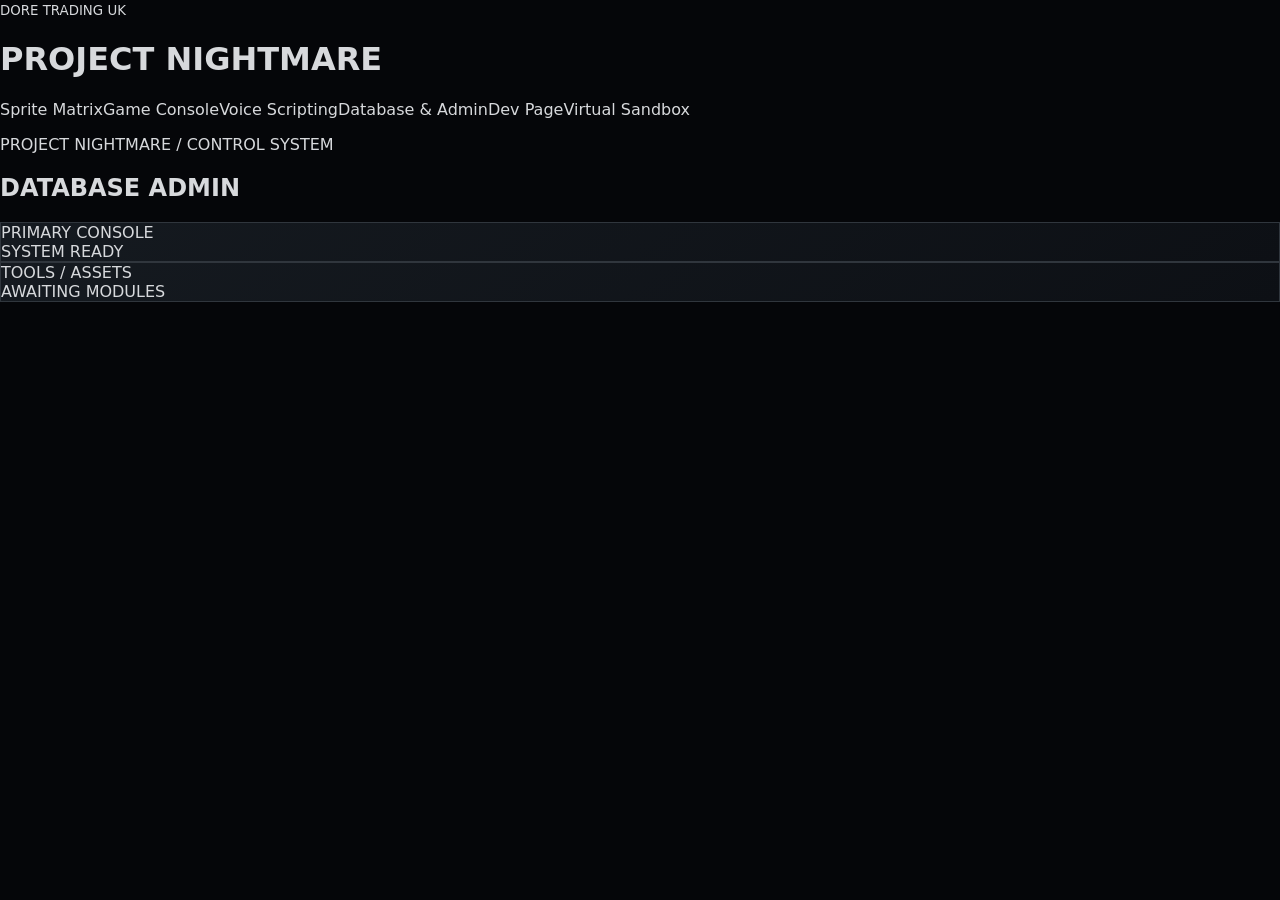
==== pages/database-admin.html @ 61456fd6 "Add Database Admin page" ====
<!doctype html><html lang="en-GB"><head><meta charset="utf-8"><meta name="viewport" content="width=device-width,initial-scale=1"><title>Database & Admin Bridge</title><link rel="stylesheet" href="../css/main.css"></head><body data-page="database-admin"><div id="app"></div><script type="module" src="../js/app.js"></script></body></html>
---- css/main.css ----
:root{--night:#050609;--panel:#0d1015;--panel2:#151a20;--ink:#d7d9dc;--muted:#777e87;--acid:#79ff4f;--blood:#ff304f;--signal:#42d9ff}*{box-sizing:border-box}html,body{margin:0;min-height:100%;background:var(--night);color:var(--ink);font-family:system-ui,sans-serif}a{color:inherit;text-decoration:none}.screen-card,.console-panel{border:1px solid #30363d;background:linear-gradient(145deg,var(--panel2),var(--panel));transition:.25s}.screen-card:hover,.console-panel:hover{transform:translateY(-3px);box-shadow:0 0 24px rgba(121,255,79,.18);border-color:var(--acid)}
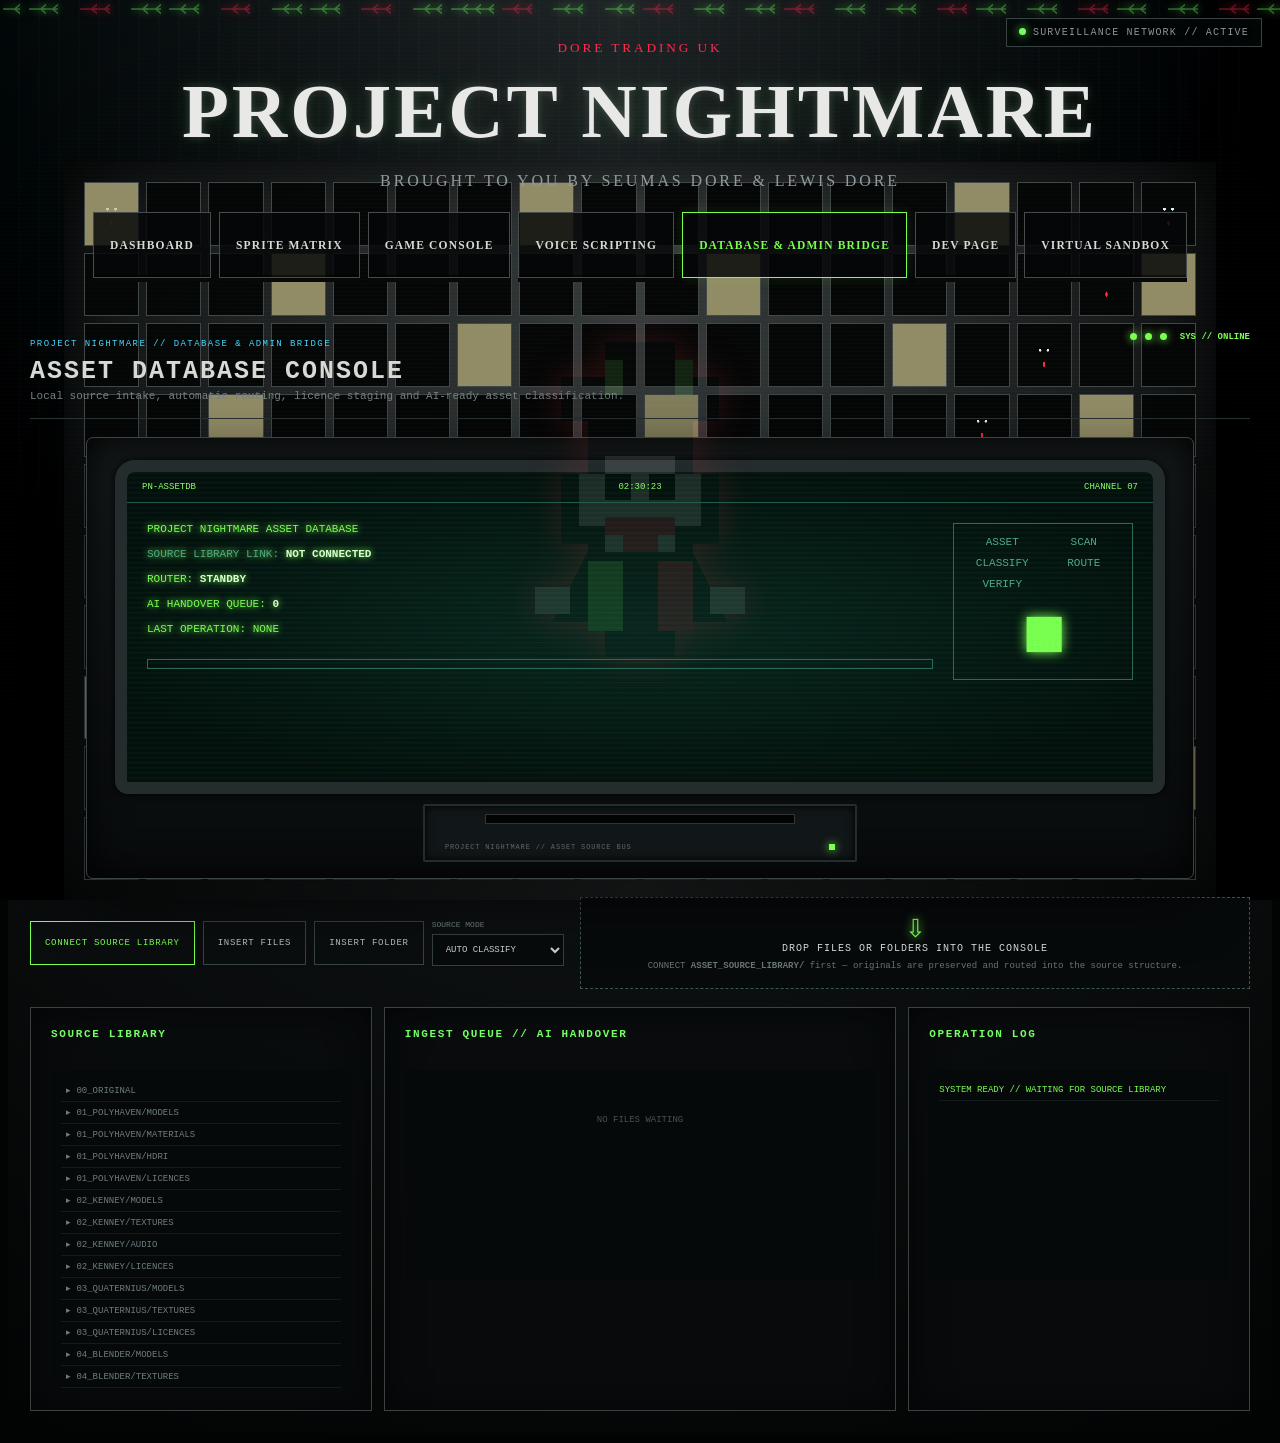
==== commit 26ab205d: "Bring linked development pages into the live Nightmare shell" ====
--- a/pages/database-admin.html
+++ b/pages/database-admin.html
@@ -1 +1 @@
-<!doctype html><html lang="en-GB"><head><meta charset="utf-8"><meta name="viewport" content="width=device-width,initial-scale=1"><title>Database & Admin Bridge</title><link rel="stylesheet" href="../css/main.css"></head><body data-page="database-admin"><div id="app"></div><script type="module" src="../js/app.js"></script></body></html>+<!doctype html><html lang="en-GB"><head><meta charset="utf-8"><meta name="viewport" content="width=device-width,initial-scale=1"><title>Database & Admin Bridge // Project Nightmare</title><link rel="stylesheet" href="../css/main.css"><link rel="stylesheet" href="../css/nightmare.css"></head><body data-page="database-admin"><div id="app"></div><script type="module" src="../js/app.js"></script></body></html>
--- a/css/main.css
+++ b/css/main.css
@@ -1 +1,21 @@
-:root{--night:#050609;--panel:#0d1015;--panel2:#151a20;--ink:#d7d9dc;--muted:#777e87;--acid:#79ff4f;--blood:#ff304f;--signal:#42d9ff}*{box-sizing:border-box}html,body{margin:0;min-height:100%;background:var(--night);color:var(--ink);font-family:system-ui,sans-serif}a{color:inherit;text-decoration:none}.screen-card,.console-panel{border:1px solid #30363d;background:linear-gradient(145deg,var(--panel2),var(--panel));transition:.25s}.screen-card:hover,.console-panel:hover{transform:translateY(-3px);box-shadow:0 0 24px rgba(121,255,79,.18);border-color:var(--acid)}+
+.pack-panel{grid-column:1/-1}.pack-toolbar{display:grid;grid-template-columns:1fr 2fr;gap:18px}.pack-actions{display:flex;flex-wrap:wrap;gap:8px;align-content:start}.pack-fields{display:grid;grid-template-columns:repeat(5,1fr);gap:8px}.pack-fields label{font:9px monospace;color:#7f898c}.pack-fields input,.pack-fields select{width:100%;margin-top:6px;padding:9px;background:#090c0d;border:1px solid #354043;color:#d8dcda}.pack-status{margin:16px 0 8px;padding:10px;border:1px solid #293234;background:#080b0c;color:#79ff4f;font:10px monospace;letter-spacing:.06em}.pack-table{max-height:250px;overflow:auto;border-top:1px solid #252d2f}.pack-row{display:grid;grid-template-columns:30px 1fr 160px;gap:10px;padding:9px;border-bottom:1px solid #20282a;background:#070a0b;font:10px monospace}.pack-row span{color:#42d9ff}.pack-row strong{overflow:hidden;text-overflow:ellipsis;white-space:nowrap}.pack-row small{color:#687477}.pack-footer{display:flex;gap:8px;align-items:center;flex-wrap:wrap;padding-top:14px}@media(max-width:1100px){.pack-toolbar{grid-template-columns:1fr}.pack-fields{grid-template-columns:repeat(2,1fr)}}@media(max-width:600px){.pack-fields{grid-template-columns:1fr}.pack-row{grid-template-columns:25px 1fr}.pack-row small{display:none}}
+
+
+/* ASSET DATABASE CONSOLE */
+.asset-console{padding:22px;display:grid;gap:18px;max-width:1500px;margin:auto}
+.asset-console-head{display:flex;justify-content:space-between;gap:20px;align-items:flex-start;border-bottom:1px solid #293234;padding-bottom:16px}
+.asset-kicker{font:9px monospace;letter-spacing:.16em;color:#42d9ff}.asset-console-head h2{margin:7px 0 4px;font:700 25px monospace;letter-spacing:.08em}.asset-console-head p{margin:0;color:#778184;font:11px monospace}
+.console-leds{display:flex;align-items:center;gap:8px;font:9px monospace}.console-leds i{width:7px;height:7px;border-radius:50%;background:#79ff4f;box-shadow:0 0 9px #79ff4f;animation:dbPulse 1.8s infinite}.console-leds i:nth-child(2){animation-delay:.3s}.console-leds i:nth-child(3){animation-delay:.6s}.console-leds b{color:#79ff4f;margin-left:5px}
+.asset-console-frame{width:min(1050px,100%);margin:auto;padding:22px 28px 16px;background:linear-gradient(#161b1c,#080b0c);border:1px solid #3b4547;border-radius:7px;box-shadow:0 22px 55px #000a,inset 0 0 40px #000;position:relative}
+.crt-screen{height:310px;border:12px solid #252c2e;border-radius:20px 20px 13px 13px;background:#03100d;box-shadow:inset 0 0 35px #000,inset 0 0 5px #79ff4f,0 0 10px #000;overflow:hidden;position:relative;color:#79ff4f;font:11px monospace}
+.crt-screen:before{content:"";position:absolute;inset:0;background:radial-gradient(ellipse at center,#0a3329aa 0,#03100d 78%);pointer-events:none}.crt-scanlines{position:absolute;inset:0;background:repeating-linear-gradient(0deg,#fff0 0,#fff0 3px,#79ff4f09 4px,#79ff4f09 5px);animation:dbScan 7s linear infinite;pointer-events:none}
+.crt-header{position:relative;z-index:2;display:flex;justify-content:space-between;padding:10px 15px;border-bottom:1px solid #215b4a;color:#8aff69;font-size:9px}.crt-main{position:relative;z-index:2;display:grid;grid-template-columns:1fr 180px;gap:20px;padding:20px}.terminal-line{margin:0 0 13px;text-shadow:0 0 7px #79ff4f}.terminal-line.dim{color:#4eaa8a}.terminal-line b{color:#d8ffce}.terminal-bar{height:8px;border:1px solid #286b58;margin-top:24px}.terminal-bar span{display:block;height:100%;width:0;background:#79ff4f;box-shadow:0 0 10px #79ff4f;transition:width .2s}.crt-map{border:1px solid #286b58;display:grid;grid-template-columns:1fr 1fr;padding:12px;gap:9px;align-content:center;text-align:center;color:#4eaa8a}.crt-map b{grid-column:1/-1;font-size:55px;color:#79ff4f;text-shadow:0 0 12px #79ff4f;animation:dbSpin 5s linear infinite}
+.floppy-drive{height:54px;margin:10px auto 0;width:430px;max-width:80%;border:2px solid #252c2e;border-radius:2px;background:#111718;box-shadow:inset 0 0 10px #000;position:relative}.floppy-slot{position:absolute;top:8px;left:14%;right:14%;height:8px;background:#020303;border:1px solid #333}.floppy-label{position:absolute;left:20px;bottom:9px;font:7px monospace;color:#5c676a;letter-spacing:.12em}.floppy-light{position:absolute;right:20px;bottom:10px;width:6px;height:6px;background:#79ff4f;box-shadow:0 0 8px #79ff4f;animation:dbPulse 1.2s infinite}
+.asset-console-controls{display:grid;grid-template-columns:1fr 1.25fr;gap:14px}.asset-console-actions{display:flex;gap:8px;flex-wrap:wrap;align-items:center}.console-button{padding:11px 14px;border:1px solid #374346;background:#0a0e0f;color:#b6c0c1;font:9px monospace;letter-spacing:.08em;cursor:pointer}.console-button:hover{border-color:#42d9ff;color:#42d9ff;box-shadow:0 0 12px #42d9ff22}.console-button.primary{border-color:#79ff4f;color:#79ff4f}.asset-console-actions label{font:8px monospace;color:#778184}.asset-console-actions select{display:block;margin-top:5px;background:#080b0c;color:#cbd1d1;border:1px solid #354043;padding:9px;font:9px monospace}
+.asset-dropbay{min-height:90px;border:1px dashed #3c5558;background:#070a0b;display:flex;flex-direction:column;align-items:center;justify-content:center;text-align:center;cursor:pointer;transition:.2s}.asset-dropbay:hover,.asset-dropbay.active{border-color:#79ff4f;background:#091510;box-shadow:inset 0 0 30px #79ff4f0c}.asset-dropbay.active{transform:scale(1.01)}.drop-glyph{font-size:25px;color:#79ff4f;text-shadow:0 0 10px #79ff4f}.asset-dropbay strong{font:10px monospace;letter-spacing:.1em;color:#d7dedf}.asset-dropbay small{margin-top:7px;color:#687477;font:9px monospace}
+.asset-console-lower{display:grid;grid-template-columns:1fr 1.5fr 1fr;gap:12px}.source-tree,.db-queue,.db-log{min-height:190px;max-height:300px;overflow:auto;background:#06090a;padding:10px;font:9px monospace}.source-tree span{display:block;padding:5px;color:#6f7d80;border-bottom:1px solid #141b1d}.source-tree span:hover{color:#79ff4f}.db-empty{padding:35px 10px;text-align:center;color:#465154}.db-queue-row{display:grid;grid-template-columns:25px 1fr;gap:3px 8px;padding:7px;border-bottom:1px solid #1a2224}.db-queue-row span{grid-row:1/3;color:#42d9ff}.db-queue-row strong{color:#c8d0d1;overflow:hidden;text-overflow:ellipsis;white-space:nowrap}.db-queue-row small{color:#79ff4f;overflow:hidden;text-overflow:ellipsis;white-space:nowrap}.db-queue-row em{grid-column:2;color:#667275;font-style:normal}.db-log div{padding:5px 0;border-bottom:1px solid #151b1d;color:#708084}.db-log div:first-child{color:#79ff4f}
+@keyframes dbPulse{50%{opacity:.35;transform:scale(.8)}}@keyframes dbScan{to{transform:translateY(5px)}}@keyframes dbSpin{to{transform:rotate(360deg)}}@media(max-width:900px){.asset-console-controls,.asset-console-lower{grid-template-columns:1fr}.crt-main{grid-template-columns:1fr}.crt-map{display:none}.crt-screen{height:280px}.floppy-drive{width:100%}}@media(max-width:600px){.asset-console{padding:10px}.asset-console-head{display:block}.console-leds{margin-top:12px}.asset-console-frame{padding:10px}.crt-screen{border-width:7px;height:260px}.crt-main{padding:12px}.terminal-line{font-size:9px}}
+
+/* INTERACTIVE MODULE CONSOLES */
+.screen-card b{display:block;margin-top:14px;color:#42d9ff;font:9px monospace;letter-spacing:.08em}.nightmare-nav a.active{border-color:#79ff4f;color:#79ff4f;box-shadow:0 0 12px #79ff4f22}.module-console{padding:22px;max-width:1250px;margin:auto}.module-console>header{border-bottom:1px solid #293234;padding-bottom:18px}.module-console>header span{color:#42d9ff;font:9px monospace;letter-spacing:.14em}.module-console h2{margin:7px 0;font:700 26px monospace}.module-console p{color:#788386;font:11px monospace}.module-actions{display:flex;gap:9px;flex-wrap:wrap;margin:18px 0}.console-button.fired{transform:translateY(2px);box-shadow:0 0 18px #79ff4f55}.module-stats{display:grid;grid-template-columns:repeat(3,1fr);gap:10px}.module-stats article{padding:15px;background:#080b0c;border:1px solid #273033}.module-stats small{display:block;color:#667376;font:8px monospace}.module-stats strong{display:block;margin-top:7px;color:#79ff4f;font:16px monospace}.module-workspace{display:grid;grid-template-columns:1fr 230px;gap:12px;margin-top:12px}.workspace-screen,.module-workspace aside{min-height:180px;border:1px solid #293234;background:#06090a;padding:18px;font:10px monospace}.workspace-screen{box-shadow:inset 0 0 30px #79ff4f08}.workspace-screen span{color:#79ff4f;text-shadow:0 0 7px #79ff4f}.workspace-screen p{line-height:1.7}.module-workspace aside strong{display:block;color:#42d9ff;margin-bottom:12px}.module-workspace aside a{display:block;color:#aeb8b9;padding:9px 0;border-bottom:1px solid #192022;text-decoration:none}.module-workspace aside a:hover{color:#79ff4f}.module-launch{padding:25px;background:#06090a;border:1px solid #293234}.module-launch p{line-height:1.7}.module-stats{font:9px monospace;color:#79ff4f}.module-stats span{padding:12px;border:1px solid #273033;background:#080b0c}@media(max-width:700px){.module-stats{grid-template-columns:1fr}.module-workspace{grid-template-columns:1fr}}
--- a/css/nightmare.css
+++ b/css/nightmare.css
@@ -0,0 +1,12 @@
+:root{--black:#030405;--steel:#171b1d;--steel2:#242a2d;--acid:#72ff62;--red:#ff294d;--cyan:#61e7ff;--paper:#d7d9d5}body{overflow-x:hidden;background:#020303;color:var(--paper)}.nightmare-shell{position:relative;min-height:100vh;isolation:isolate;overflow:hidden;background:radial-gradient(circle at 50% 25%,#252a2b 0,#0d1011 45%,#020303 100%)}.nightmare-shell:before{content:"";position:fixed;inset:0;z-index:-4;background:linear-gradient(180deg,rgba(0,0,0,.15),rgba(0,0,0,.72)),repeating-linear-gradient(90deg,transparent 0 18px,rgba(255,255,255,.018) 19px 20px),linear-gradient(90deg,#111718,#303638 48%,#0a0d0e);filter:contrast(1.12)}.nightmare-shell:after{content:"";position:fixed;inset:0;z-index:-1;pointer-events:none;background:radial-gradient(ellipse at center,transparent 35%,rgba(0,0,0,.72) 100%),repeating-linear-gradient(0deg,rgba(255,255,255,.012) 0 1px,transparent 1px 4px);mix-blend-mode:screen}.nightmare-header{position:relative;z-index:5;padding:30px 5vw 10px;text-align:center;text-transform:uppercase;letter-spacing:.18em}.nightmare-header h1{font-size:clamp(2.4rem,6vw,6rem);margin:.15em 0;color:#e8e9e6;text-shadow:0 0 8px rgba(255,255,255,.18),0 0 28px rgba(114,255,98,.12)}.nightmare-header small{color:var(--red)}.nightmare-header p{color:#92999b}.nightmare-nav{display:flex;flex-wrap:wrap;justify-content:center;gap:8px;margin:22px auto;max-width:1100px}.nightmare-nav a{padding:11px 16px;border:1px solid #454c4e;background:rgba(5,7,8,.82);font-size:.72rem;letter-spacing:.1em;transition:.2s}.nightmare-nav a:hover{border-color:var(--acid);color:var(--acid);box-shadow:0 0 18px rgba(114,255,98,.3),inset 0 0 18px rgba(114,255,98,.06);transform:translateY(-2px)}.building{position:fixed;z-index:-3;inset:18% 5% 0;display:grid;grid-template-columns:repeat(18,1fr);grid-template-rows:repeat(10,1fr);gap:7px;padding:20px;background:linear-gradient(90deg,#111516,#363b3c 50%,#111415);box-shadow:inset 0 0 80px #000}.window{position:relative;background:#050606;border:1px solid #414647;overflow:hidden}.window.light:after{content:"";position:absolute;inset:0;background:#c8c08a;opacity:.72;animation:flicker 3.7s infinite}.window.face:before{content:"";position:absolute;inset:15% 25%;background:radial-gradient(circle at 35% 40%,#eee 0 4%,transparent 5%),radial-gradient(circle at 65% 40%,#eee 0 4%,transparent 5%),radial-gradient(ellipse at 50% 73%,var(--red) 0 5%,transparent 7%);filter:blur(.2px);animation:watch 5s infinite}.code-rain{position:fixed;inset:0;z-index:1;pointer-events:none;overflow:hidden;opacity:.42}.glyph{position:absolute;top:-15vh;color:var(--acid);font:700 18px monospace;writing-mode:vertical-rl;animation:rain linear infinite;text-shadow:0 0 9px var(--acid)}.glyph:nth-child(3n){color:var(--red);text-shadow:0 0 9px var(--red)}.jester{position:fixed;z-index:2;left:50%;top:54%;transform:translate(-50%,-50%);font-size:min(22vw,250px);color:var(--red);filter:drop-shadow(0 0 16px #f24);opacity:.12;animation:jesterPulse 2.8s steps(3) infinite}.screen-grid{position:relative;z-index:4;display:grid;grid-template-columns:repeat(3,minmax(0,1fr));gap:18px;max-width:1200px;margin:25vh auto 80px;padding:0 5vw}.screen-card{min-height:145px;padding:22px;display:flex;flex-direction:column;justify-content:space-between;background:linear-gradient(135deg,rgba(25,30,31,.96),rgba(5,7,8,.96));border:1px solid #4a5051;position:relative;overflow:hidden}.screen-card:before{content:"";position:absolute;inset:0;background:linear-gradient(120deg,transparent 35%,rgba(114,255,98,.08) 50%,transparent 65%);transform:translateX(-120%);transition:.5s}.screen-card:hover:before{transform:translateX(120%)}.screen-card:hover{border-color:var(--acid);box-shadow:0 0 28px rgba(114,255,98,.25),inset 0 0 30px rgba(114,255,98,.04);transform:translateY(-5px)}.screen-card span{font:10px monospace;color:var(--acid);letter-spacing:.16em}.screen-card strong{font-size:1.2rem;letter-spacing:.08em}.screen-card small{color:#8d9597}.dashboard-footer{position:relative;z-index:4;text-align:center;padding:0 5vw 35px;color:#687073;font:11px monospace;letter-spacing:.08em}.console-grid{position:relative;z-index:4;display:grid;grid-template-columns:repeat(2,minmax(0,1fr));gap:18px;max-width:1200px;margin:35px auto;padding:0 5vw}.console-panel{min-height:190px;padding:20px;background:rgba(9,12,13,.9);border:1px solid #3b4244;box-shadow:inset 0 0 35px rgba(0,0,0,.55)}.console-panel header{color:var(--acid);font:700 11px monospace;letter-spacing:.15em;margin-bottom:30px}@keyframes flicker{0%,18%,20%,24%,55%,100%{opacity:.7}19%,23%,54%{opacity:.08}}@keyframes watch{0%,30%,55%,100%{opacity:0}32%,53%{opacity:.9}}@keyframes rain{to{transform:translateY(125vh)}}@keyframes jesterPulse{0%,100%{transform:translate(-50%,-50%) scale(1);opacity:.08}50%{transform:translate(-50%,-50%) scale(1.06);opacity:.2}}@media(max-width:800px){.screen-grid,.console-grid{grid-template-columns:1fr}.building{inset:30% 2% 0;grid-template-columns:repeat(9,1fr)}.screen-grid{margin-top:18vh}}
+.surveillance-status{position:fixed;right:18px;top:18px;z-index:8;padding:8px 12px;border:1px solid #394144;background:rgba(3,5,6,.84);font:10px monospace;letter-spacing:.12em;color:#8d9597;box-shadow:inset 0 0 15px rgba(114,255,98,.04)}.status-dot{display:inline-block;width:7px;height:7px;border-radius:50%;background:var(--acid);box-shadow:0 0 10px var(--acid);animation:signalPulse 1.4s steps(2) infinite}.jester{width:min(24vw,280px);height:min(30vw,340px);display:grid;place-items:center}.jester img{width:100%;height:100%;image-rendering:pixelated;filter:drop-shadow(0 0 10px rgba(255,41,77,.45)) drop-shadow(0 0 18px rgba(114,255,98,.2));animation:jesterPulse 2.8s steps(4) infinite}.jester:after{content:"";position:absolute;inset:-25%;background:repeating-linear-gradient(0deg,transparent 0 6px,rgba(114,255,98,.08) 7px 8px);mix-blend-mode:screen;animation:scanJester 1.8s linear infinite;pointer-events:none}.window.face:before{background:radial-gradient(circle at 35% 40%,#eee 0 4%,transparent 5%),radial-gradient(circle at 65% 40%,#eee 0 4%,transparent 5%),radial-gradient(ellipse at 50% 73%,var(--red) 0 5%,transparent 7%);}.screen-card:after{content:"ACCESS // '+CARD SYSTEM+'";position:absolute;right:10px;bottom:8px;font:8px monospace;color:#4e5759;letter-spacing:.1em}@keyframes signalPulse{50%{opacity:.25}}@keyframes scanJester{to{transform:translateY(35px)}}
+
+/* LIVE INTERFACE CONTROLS */
+.nightmare-nav a,.screen-card,.console-button{cursor:pointer;user-select:none}
+.nightmare-nav a{display:inline-flex;align-items:center;justify-content:center;min-height:42px;text-decoration:none;color:#d7d9d5;font-weight:700;box-shadow:inset 0 -2px 0 rgba(0,0,0,.5),0 4px 0 #070909}
+.nightmare-nav a:active{transform:translateY(2px);box-shadow:inset 0 0 14px rgba(114,255,98,.12)}
+.screen-card{color:var(--paper);text-decoration:none;min-height:175px}
+.screen-card b{padding-top:10px;border-top:1px solid #293234}
+.screen-card:hover b{color:var(--acid)}
+.console-button{display:inline-flex;align-items:center;justify-content:center;min-height:44px;text-decoration:none}
+.module-workspace aside a{cursor:pointer}
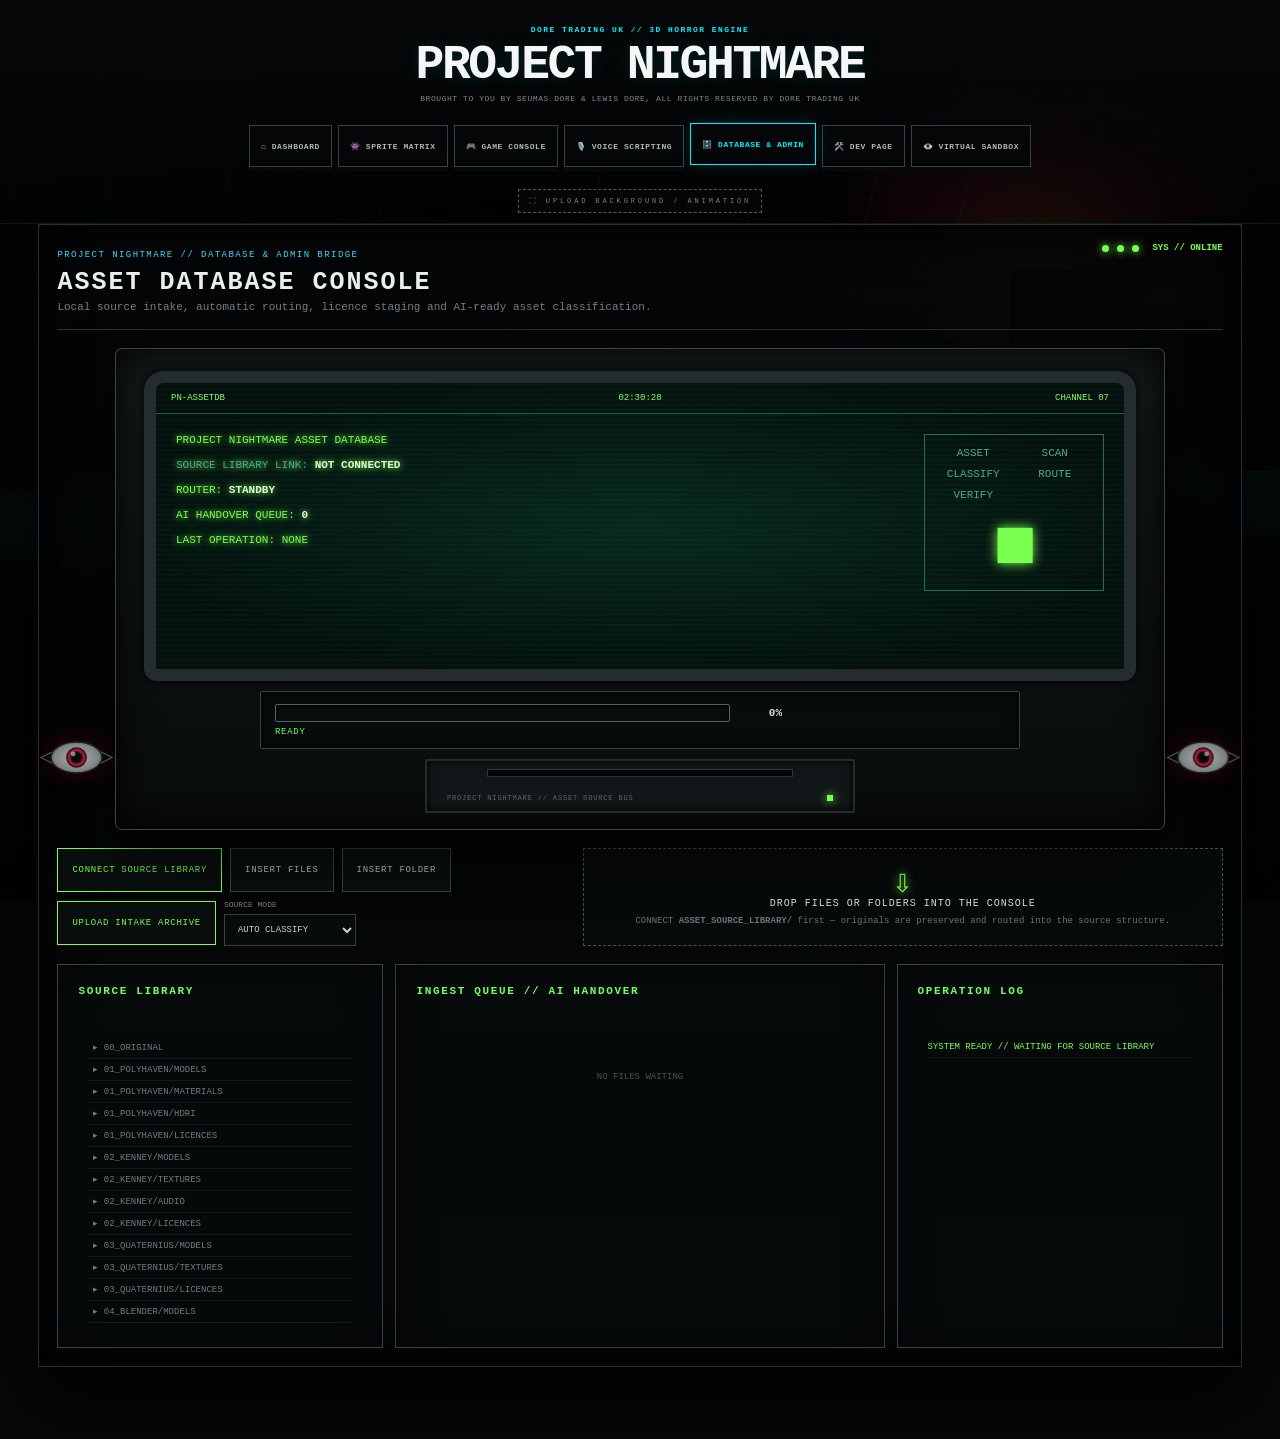
==== commit 49fef02c: "Apply locked Nightmare visual template" ====
--- a/pages/database-admin.html
+++ b/pages/database-admin.html
@@ -1 +1 @@
-<!doctype html><html lang="en-GB"><head><meta charset="utf-8"><meta name="viewport" content="width=device-width,initial-scale=1"><title>Database & Admin Bridge // Project Nightmare</title><link rel="stylesheet" href="../css/main.css"><link rel="stylesheet" href="../css/nightmare.css"></head><body data-page="database-admin"><div id="app"></div><script type="module" src="../js/app.js"></script></body></html>+<!doctype html><html lang="en-GB"><head><meta charset="utf-8"><meta name="viewport" content="width=device-width,initial-scale=1"><title>Database & Admin Bridge // Project Nightmare</title><link rel="stylesheet" href="../css/main.css"><link rel="stylesheet" href="../css/nightmare.css"><link rel="stylesheet" href="../css/nightmare-next.css"></head><body data-page="database-admin"><div id="app"></div><script type="module" src="../js/app.js"></script></body></html>
--- a/css/main.css
+++ b/css/main.css
@@ -11,7 +11,7 @@
 .crt-screen{height:310px;border:12px solid #252c2e;border-radius:20px 20px 13px 13px;background:#03100d;box-shadow:inset 0 0 35px #000,inset 0 0 5px #79ff4f,0 0 10px #000;overflow:hidden;position:relative;color:#79ff4f;font:11px monospace}
 .crt-screen:before{content:"";position:absolute;inset:0;background:radial-gradient(ellipse at center,#0a3329aa 0,#03100d 78%);pointer-events:none}.crt-scanlines{position:absolute;inset:0;background:repeating-linear-gradient(0deg,#fff0 0,#fff0 3px,#79ff4f09 4px,#79ff4f09 5px);animation:dbScan 7s linear infinite;pointer-events:none}
 .crt-header{position:relative;z-index:2;display:flex;justify-content:space-between;padding:10px 15px;border-bottom:1px solid #215b4a;color:#8aff69;font-size:9px}.crt-main{position:relative;z-index:2;display:grid;grid-template-columns:1fr 180px;gap:20px;padding:20px}.terminal-line{margin:0 0 13px;text-shadow:0 0 7px #79ff4f}.terminal-line.dim{color:#4eaa8a}.terminal-line b{color:#d8ffce}.terminal-bar{height:8px;border:1px solid #286b58;margin-top:24px}.terminal-bar span{display:block;height:100%;width:0;background:#79ff4f;box-shadow:0 0 10px #79ff4f;transition:width .2s}.crt-map{border:1px solid #286b58;display:grid;grid-template-columns:1fr 1fr;padding:12px;gap:9px;align-content:center;text-align:center;color:#4eaa8a}.crt-map b{grid-column:1/-1;font-size:55px;color:#79ff4f;text-shadow:0 0 12px #79ff4f;animation:dbSpin 5s linear infinite}
-.floppy-drive{height:54px;margin:10px auto 0;width:430px;max-width:80%;border:2px solid #252c2e;border-radius:2px;background:#111718;box-shadow:inset 0 0 10px #000;position:relative}.floppy-slot{position:absolute;top:8px;left:14%;right:14%;height:8px;background:#020303;border:1px solid #333}.floppy-label{position:absolute;left:20px;bottom:9px;font:7px monospace;color:#5c676a;letter-spacing:.12em}.floppy-light{position:absolute;right:20px;bottom:10px;width:6px;height:6px;background:#79ff4f;box-shadow:0 0 8px #79ff4f;animation:dbPulse 1.2s infinite}
+.floppy-drive{height:54px;margin:10px auto 0;width:430px;max-width:80%;border:2px solid #252c2e;border-radius:2px;background:#111718;box-shadow:inset 0 0 10px #000;position:relative}.floppy-slot{position:absolute;top:8px;left:14%;right:14%;height:8px;background:#020303;border:1px solid #333}.floppy-label{position:absolute;left:20px;bottom:9px;font:7px monospace;color:#5c676a;letter-spacing:.12em}.floppy-light{position:absolute;right:20px;bottom:10px;width:6px;height:6px;background:#79ff4f;box-shadow:0 0 8px #79ff4f;animation:dbPulse 1.2s infinite}.asset-intake-status{display:grid;grid-template-columns:minmax(0,1fr) auto;gap:18px;align-items:center;margin:10px auto 0;padding:10px 14px;width:min(760px,92%);min-height:58px;background:#090c0d;border:1px solid #394244;border-radius:2px;box-shadow:inset 0 0 12px #000}.asset-intake-progress{min-width:0}.asset-intake-status .terminal-progress-wrap{margin-top:0}.asset-complete-indicator{display:flex;align-items:center;gap:9px;min-width:205px;opacity:0;visibility:hidden;transform:translateY(3px);transition:opacity .2s ease,transform .2s ease}.asset-complete-indicator.complete{opacity:1;visibility:visible;transform:translateY(0)}.asset-complete-indicator>span:last-child{display:grid;gap:2px}.asset-complete-indicator strong{font:700 10px monospace;color:#72ff62;letter-spacing:.08em}.asset-complete-indicator small{font:8px monospace;color:#9ca6a8;white-space:nowrap}.asset-folder-icon{position:relative;display:block;width:32px;height:25px;background:#72ff62;border:2px solid #b7ffad;border-radius:2px;box-shadow:0 0 12px #72ff6255}.asset-folder-icon:before{content:"";position:absolute;left:2px;top:-6px;width:13px;height:7px;background:#72ff62;border:2px solid #b7ffad;border-bottom:0;border-radius:2px 2px 0 0}.asset-folder-icon i{position:absolute;inset:4px 3px 3px;background:#132117;border-radius:1px}.asset-folder-icon b{position:absolute;right:-7px;bottom:-7px;display:grid;place-items:center;width:18px;height:18px;border-radius:50%;background:#72ff62;color:#071108;border:2px solid #c5ffc0;font:900 12px monospace;box-shadow:0 0 8px #72ff62aa}
 .asset-console-controls{display:grid;grid-template-columns:1fr 1.25fr;gap:14px}.asset-console-actions{display:flex;gap:8px;flex-wrap:wrap;align-items:center}.console-button{padding:11px 14px;border:1px solid #374346;background:#0a0e0f;color:#b6c0c1;font:9px monospace;letter-spacing:.08em;cursor:pointer}.console-button:hover{border-color:#42d9ff;color:#42d9ff;box-shadow:0 0 12px #42d9ff22}.console-button.primary{border-color:#79ff4f;color:#79ff4f}.asset-console-actions label{font:8px monospace;color:#778184}.asset-console-actions select{display:block;margin-top:5px;background:#080b0c;color:#cbd1d1;border:1px solid #354043;padding:9px;font:9px monospace}
 .asset-dropbay{min-height:90px;border:1px dashed #3c5558;background:#070a0b;display:flex;flex-direction:column;align-items:center;justify-content:center;text-align:center;cursor:pointer;transition:.2s}.asset-dropbay:hover,.asset-dropbay.active{border-color:#79ff4f;background:#091510;box-shadow:inset 0 0 30px #79ff4f0c}.asset-dropbay.active{transform:scale(1.01)}.drop-glyph{font-size:25px;color:#79ff4f;text-shadow:0 0 10px #79ff4f}.asset-dropbay strong{font:10px monospace;letter-spacing:.1em;color:#d7dedf}.asset-dropbay small{margin-top:7px;color:#687477;font:9px monospace}
 .asset-console-lower{display:grid;grid-template-columns:1fr 1.5fr 1fr;gap:12px}.source-tree,.db-queue,.db-log{min-height:190px;max-height:300px;overflow:auto;background:#06090a;padding:10px;font:9px monospace}.source-tree span{display:block;padding:5px;color:#6f7d80;border-bottom:1px solid #141b1d}.source-tree span:hover{color:#79ff4f}.db-empty{padding:35px 10px;text-align:center;color:#465154}.db-queue-row{display:grid;grid-template-columns:25px 1fr;gap:3px 8px;padding:7px;border-bottom:1px solid #1a2224}.db-queue-row span{grid-row:1/3;color:#42d9ff}.db-queue-row strong{color:#c8d0d1;overflow:hidden;text-overflow:ellipsis;white-space:nowrap}.db-queue-row small{color:#79ff4f;overflow:hidden;text-overflow:ellipsis;white-space:nowrap}.db-queue-row em{grid-column:2;color:#667275;font-style:normal}.db-log div{padding:5px 0;border-bottom:1px solid #151b1d;color:#708084}.db-log div:first-child{color:#79ff4f}
--- a/css/nightmare.css
+++ b/css/nightmare.css
@@ -10,3 +10,110 @@
 .screen-card:hover b{color:var(--acid)}
 .console-button{display:inline-flex;align-items:center;justify-content:center;min-height:44px;text-decoration:none}
 .module-workspace aside a{cursor:pointer}
+
+
+/* LIVE DEVELOPMENT WORKBENCH */
+.live-console{position:relative;z-index:4;width:min(1400px,92vw);margin:34px auto 80px}
+.live-console-head{display:flex;justify-content:space-between;gap:24px;align-items:flex-start;padding:22px 0 18px;border-bottom:1px solid #293234}
+.live-kicker{color:var(--cyan);font:9px monospace;letter-spacing:.16em}
+.live-console-head h2{margin:8px 0 5px;font:700 clamp(28px,4vw,46px) monospace;letter-spacing:.08em;color:#e8e9e6}
+.live-console-head p{max-width:760px;margin:0;color:#818b8e;font:11px monospace;line-height:1.7}
+.live-signal{min-width:190px;padding:13px;border:1px solid #344043;background:rgba(3,6,7,.86);display:grid;grid-template-columns:10px 1fr;gap:4px 8px;font:8px monospace}
+.live-signal i{grid-row:1/3;width:7px;height:7px;border-radius:50%;background:var(--acid);box-shadow:0 0 10px var(--acid);animation:signalPulse 1.1s steps(2) infinite}
+.live-signal strong{color:var(--acid)}.live-signal small{color:#687477}
+.command-deck{margin-top:14px;padding:14px;background:linear-gradient(90deg,#080b0cdd,#111617dd);border:1px solid #30393b;box-shadow:inset 0 0 30px #000}
+.command-label{margin-bottom:9px;color:#5d696c;font:8px monospace;letter-spacing:.16em}
+.command-buttons{display:flex;gap:8px;flex-wrap:wrap}
+.live-button,.specific-panel button{padding:10px 14px;border:1px solid #3a4749;background:#080c0d;color:#c5cdce;font:9px monospace;letter-spacing:.08em;cursor:pointer;transition:.18s}
+.live-button:hover,.specific-panel button:hover{border-color:var(--acid);color:var(--acid);box-shadow:0 0 14px #79ff4f22}
+.live-button.primary{border-color:var(--acid);color:var(--acid)}.live-button.fired{transform:translateY(2px);box-shadow:0 0 18px #79ff4f55}
+.telemetry-grid{display:grid;grid-template-columns:repeat(4,1fr);gap:8px;margin-top:8px}
+.telemetry-grid article{position:relative;padding:13px;background:#06090add;border:1px solid #273033;overflow:hidden}
+.telemetry-grid article:after{content:"";position:absolute;left:0;bottom:0;width:100%;height:2px;background:var(--acid);opacity:.35;transform:scaleX(.35);transform-origin:left;animation:telemetryBar 2.5s ease-in-out infinite}
+.telemetry-grid small{display:block;color:#687477;font:8px monospace}.telemetry-grid strong{display:block;margin-top:7px;color:var(--acid);font:16px monospace}
+.live-workspace{display:grid;grid-template-columns:minmax(0,1fr) 275px;gap:10px;margin-top:10px}
+.live-viewport,.inspector,.specific-panel{background:#06090ae8;border:1px solid #2b3537;box-shadow:inset 0 0 35px #000}
+.live-viewport>header{display:flex;justify-content:space-between;padding:10px 13px;border-bottom:1px solid #202a2c;color:#42d9ff;font:8px monospace;letter-spacing:.12em}
+.live-viewport>header b{color:#667477;font-weight:400}
+.viewport-stage{position:relative;height:390px;overflow:hidden;background:radial-gradient(circle at 50% 45%,#18201f 0,#070a0b 52%,#020303 100%)}
+.stage-grid{position:absolute;inset:0;background:linear-gradient(rgba(114,255,98,.055) 1px,transparent 1px),linear-gradient(90deg,rgba(114,255,98,.055) 1px,transparent 1px);background-size:35px 35px;transform:perspective(420px) rotateX(55deg) scale(1.5);transform-origin:center bottom;opacity:.45}
+.scan-beam{position:absolute;left:0;right:0;height:2px;background:var(--acid);box-shadow:0 0 16px var(--acid);opacity:.35;animation:scanViewport 3.5s linear infinite}
+.stage-crosshair{position:absolute;left:50%;top:50%;transform:translate(-50%,-50%);font:30px monospace;color:#79ff4f55}
+.stage-entity{position:absolute;left:50%;top:52%;transform:translate(-50%,-50%);display:grid;justify-items:center;transition:.25s;filter:drop-shadow(0 0 9px rgba(255,41,77,.4))}
+.stage-entity img{width:150px;height:190px;image-rendering:pixelated}
+.stage-entity b{font:10px monospace;color:#d8dedd;letter-spacing:.15em}.stage-entity small{color:#ff294d;font:8px monospace}
+.stage-entity.entity-playing img{animation:entityGlitch .28s steps(2) infinite}
+.viewport-stage[data-signal="corrupted"] .stage-entity{filter:drop-shadow(8px 0 0 #ff294d88) drop-shadow(-8px 0 0 #61e7ff66)}
+.viewport-stage[data-signal="hostile"] .stage-entity{animation:hostileEntity .5s steps(2) infinite}
+.stage-readout{position:absolute;left:13px;bottom:12px;color:#526063;font:8px/1.7 monospace}.stage-readout strong{color:var(--acid)}
+.timeline{display:grid;grid-template-columns:45px 1fr 45px;gap:8px;align-items:center;padding:10px 12px;color:#586467;font:8px monospace}
+.timeline>div{height:5px;background:#1c2527;border:1px solid #303b3d;position:relative}.timeline i{display:block;height:100%;width:0;background:var(--acid);box-shadow:0 0 8px var(--acid)}.timeline b{position:absolute;top:-4px;left:0;width:3px;height:12px;background:#e8e9e6}
+.inspector{padding:14px}.inspector>header{padding-bottom:10px;border-bottom:1px solid #202a2c;color:var(--cyan);font:9px monospace;letter-spacing:.13em}
+.inspector-row{display:flex;justify-content:space-between;gap:8px;padding:11px 0;border-bottom:1px solid #151d1f;font:8px monospace}.inspector-row span{color:#596568}.inspector-row strong{color:#b8c1c2;text-align:right}
+.inspector-block{display:grid;gap:12px;padding:14px 0}.inspector-block label{color:#697477;font:8px monospace}.inspector-block input,.inspector-block select{display:block;width:100%;margin-top:7px;accent-color:var(--acid);background:#080c0d;color:#cbd1d1;border:1px solid #344043;padding:7px}
+.inspector-log{height:145px;overflow:auto;border-top:1px solid #202a2c;padding-top:8px;color:#566164;font:8px/1.8 monospace}.inspector-log div:first-child{color:var(--acid)}
+.module-specific{display:grid;grid-template-columns:1fr 1fr;gap:10px;margin-top:10px}.specific-panel{padding:14px}.specific-panel>header{margin-bottom:12px;color:var(--cyan);font:8px monospace;letter-spacing:.14em}
+.stack-row{display:grid;grid-template-columns:repeat(5,1fr);gap:6px}.stack-row span{padding:13px 5px;text-align:center;background:#0a0e0f;border:1px solid #263033;color:#7d888b;font:8px monospace}.stack-row span:first-child{border-color:var(--acid);color:var(--acid)}
+.control-strip,.event-chips,.voice-controls{display:flex;flex-wrap:wrap;gap:7px;align-items:center}.control-strip label,.voice-controls label{display:flex;align-items:center;gap:6px;padding:9px;color:#697477;background:#090d0e;border:1px solid #222c2e;font:8px monospace}
+.world-panel{min-height:200px}.mini-map{position:relative;height:155px;background:linear-gradient(#101719 1px,transparent 1px),linear-gradient(90deg,#101719 1px,transparent 1px);background-size:20px 20px;border:1px solid #263235;overflow:hidden}.map-hub{position:absolute;left:50%;top:50%;transform:translate(-50%,-50%);padding:8px;border:1px solid var(--acid);color:var(--acid);font:8px monospace}.world-node{position:absolute;width:7px;height:7px;border-radius:50%;background:#61e7ff;box-shadow:0 0 8px #61e7ff;animation:signalPulse 1.4s steps(2) infinite}.script-panel{grid-column:1/-1}.script-panel textarea{display:block;width:100%;height:115px;box-sizing:border-box;resize:vertical;background:#030607;border:1px solid #263234;color:#d7d9d5;padding:13px;outline:none;font:11px/1.6 monospace}.script-panel textarea:focus{border-color:var(--acid);box-shadow:inset 0 0 18px #79ff4f09}.voice-lines{display:grid;gap:5px;max-height:170px;overflow:auto}.voice-line{display:grid;grid-template-columns:28px 1fr auto;gap:8px;align-items:center;width:100%;text-align:left}.voice-line span{color:var(--cyan)}.voice-line strong{color:#bdc6c7;font:9px monospace}.voice-line small{color:#596467;font:7px monospace}.empty-lines{padding:24px;text-align:center;color:#4d585b;font:9px monospace}
+.event-flash:after{content:"";position:absolute;inset:0;background:#ff294d33;animation:eventFlash .55s steps(3)}
+@keyframes telemetryBar{50%{transform:scaleX(1)}}@keyframes scanViewport{from{top:-5px}to{top:100%}}@keyframes entityGlitch{0%,100%{transform:translateX(0)}50%{transform:translateX(4px)}}@keyframes hostileEntity{50%{transform:translate(-50%,-50%) scale(1.08) skewX(-3deg)}}@keyframes eventFlash{0%{opacity:1}100%{opacity:0}}
+@media(max-width:900px){.live-console{width:94vw}.live-console-head{display:block}.live-signal{margin-top:15px;width:max-content}.live-workspace{grid-template-columns:1fr}.inspector{display:grid;grid-template-columns:1fr 1fr;gap:0 14px}.inspector>header{grid-column:1/-1}.inspector-log{grid-column:1/-1}.module-specific{grid-template-columns:1fr}}
+@media(max-width:600px){.telemetry-grid{grid-template-columns:repeat(2,1fr)}.viewport-stage{height:300px}.stage-entity img{width:105px;height:135px}.stack-row{grid-template-columns:repeat(2,1fr)}.inspector{display:block}.inspector-log{margin-top:8px}.live-console{margin-top:20px}}
+
+.terminal-progress-wrap{display:grid;grid-template-columns:1fr auto;gap:10px;align-items:center;margin-top:10px}
+.terminal-progress{height:18px;background:#090c0d;border:1px solid #596164;border-radius:2px;overflow:hidden;box-shadow:inset 0 1px 3px #000}
+.terminal-progress span{display:block;width:0;height:100%;background:#72ff62;transition:width .12s linear;box-shadow:0 0 8px rgba(114,255,98,.45)}
+.terminal-progress-wrap strong{min-width:42px;text-align:right;color:#d7d9d5;font:700 11px monospace}
+.terminal-progress-stage{margin-top:5px;color:#72ff62;font:9px monospace;letter-spacing:.08em}
+
+/* BACKGROUND CODE RAIN — subdued behind working consoles */
+.code-rain,.matrix-rain,.code-rain-layer,.rain-layer{font-size:8px !important;line-height:1.05 !important;letter-spacing:.04em !important;opacity:.22;}
+.code-rain span,.matrix-rain span,.code-rain-layer span,.rain-layer span{display:block;transform:scaleY(.78);transform-origin:top center;}
+@media(max-width:900px){.code-rain,.matrix-rain,.code-rain-layer,.rain-layer{font-size:7px !important;opacity:.18;}}
+
+/* =========================================================
+   PROJECT NIGHTMARE // NEW DASHBOARD TEMPLATE
+   3D RETROWAVE + CYBER HORROR + INDUSTRIAL DECAY
+   ========================================================= */
+:root{
+  --pn-void:#0B0C10;--pn-slate:#1F2833;--pn-decay:#2C3531;--pn-olive:#4E5D4C;
+  --pn-pink:#FF0055;--pn-teal:#00F0FF;--pn-violet:#8B00FF;--pn-orange:#FF5500;
+}
+.pn-dashboard{position:relative;z-index:4;width:min(1480px,94vw);margin:0 auto 70px}
+.pn-hero{height:min(590px,62vw);min-height:430px;position:relative;overflow:hidden;border:1px solid #293a40;background:#0B0C10;box-shadow:0 0 50px #000,inset 0 0 80px #000;perspective:900px}
+.pn-hero-sky{position:absolute;inset:0;background:radial-gradient(circle at 73% 31%,#FF5500 0 3%,transparent 11%),linear-gradient(180deg,#080713 0%,#120b25 34%,#24122d 57%,#0B0C10 100%)}
+.pn-sun{position:absolute;width:180px;height:180px;right:17%;top:18%;border-radius:50%;background:repeating-linear-gradient(180deg,#FF5500 0 7px,#ff8b3d 8px 12px);box-shadow:0 0 55px #FF550066;opacity:.85}
+.pn-city{position:absolute;inset:30% 0 19%;background:linear-gradient(90deg,transparent 0 4%,#0b1116 4% 10%,transparent 10% 13%,#11191f 13% 20%,transparent 20% 24%,#0a1117 24% 31%,transparent 31% 36%,#11171d 36% 44%,transparent 44% 48%,#0c1218 48% 55%,transparent 55% 59%,#131b20 59% 67%,transparent 67% 71%,#0b1218 71% 78%,transparent 78% 82%,#11171c 82% 90%,transparent 90%);filter:drop-shadow(0 -20px 20px #00F0FF11)}
+.pn-city:after{content:"";position:absolute;inset:35% 0 0;background:repeating-linear-gradient(90deg,transparent 0 18px,#00F0FF22 19px 20px),repeating-linear-gradient(90deg,transparent 0 46px,#FF005522 47px 48px);mask-image:linear-gradient(180deg,transparent,#000)}
+.pn-road{position:absolute;left:-5%;right:-5%;bottom:-18%;height:45%;background:linear-gradient(165deg,transparent 0 38%,#1F2833 39% 41%,#0B0C10 42% 100%);transform:rotateX(53deg);transform-origin:bottom;box-shadow:0 -30px 80px #00F0FF16}
+.pn-road:after{content:"";position:absolute;inset:35% 0 0;background:repeating-linear-gradient(90deg,transparent 0 11%,#00F0FF 11.1% 11.3%,transparent 11.4% 24%,#FF0055 24.1% 24.3%,transparent 24.4% 100%);opacity:.55;filter:blur(1px)}
+.pn-hero-grid{position:absolute;inset:48% 0 0;background:linear-gradient(#00F0FF1a 1px,transparent 1px),linear-gradient(90deg,#00F0FF1a 1px,transparent 1px);background-size:46px 30px;transform:perspective(400px) rotateX(56deg);transform-origin:center top;opacity:.55}
+.pn-hero-scan{position:absolute;inset:0;background:repeating-linear-gradient(0deg,transparent 0 5px,#00F0FF08 6px 7px);mix-blend-mode:screen;pointer-events:none}
+.pn-hero-copy{position:absolute;left:5%;top:13%;max-width:650px;text-shadow:0 3px 25px #000}
+.pn-hero-copy>span{color:#00F0FF;font:700 10px monospace;letter-spacing:.18em}
+.pn-hero-copy h2{margin:15px 0 8px;font:900 clamp(36px,6vw,82px)/.9 monospace;letter-spacing:-.06em;color:#f5f7f7}
+.pn-hero-copy h2 em{font-style:normal;color:#FF0055;text-shadow:0 0 20px #FF005555}
+.pn-hero-copy p{color:#b5c0c2;font:12px monospace;letter-spacing:.08em}
+.pn-status{display:flex;align-items:center;gap:9px;margin-top:22px;color:#72ff62;font:9px monospace;letter-spacing:.1em}
+.pn-status i{width:8px;height:8px;border-radius:50%;background:#72ff62;box-shadow:0 0 14px #72ff62;animation:signalPulse 1.2s steps(2) infinite}
+.pn-status b{color:#6f7b7f;font-weight:400}
+.pn-facility{position:absolute;right:5%;bottom:18%;padding:15px 20px;border:1px solid #00F0FF66;background:#0B0C10d9;box-shadow:0 0 22px #00F0FF11;text-align:center;color:#00F0FF;font:9px monospace;transform:skewY(-2deg)}
+.pn-facility span{display:block;font:900 44px monospace;color:#FF0055;text-shadow:0 0 15px #FF005555}.pn-facility small{display:block;line-height:1.5}.pn-facility b{color:#FF5500;font-size:7px;letter-spacing:.2em}
+.pn-hud-corner{position:absolute;bottom:15px;color:#506064;font:8px/1.6 monospace;letter-spacing:.08em}.pn-hud-left{left:18px}.pn-hud-right{right:18px;text-align:right}
+.pn-section-head{display:grid;grid-template-columns:auto 1fr auto;gap:20px;align-items:end;padding:25px 3px 12px;border-bottom:1px solid #27363a}.pn-section-head span{color:#00F0FF;font:8px monospace;letter-spacing:.15em}.pn-section-head strong{font:700 18px monospace;color:#e8eded;letter-spacing:.08em}.pn-section-head small{color:#667477;font:8px monospace}
+.pn-card-grid{display:grid;grid-template-columns:repeat(3,1fr);gap:10px;margin-top:10px}
+.pn-card{position:relative;min-height:155px;padding:18px;display:flex;flex-direction:column;justify-content:space-between;overflow:hidden;text-decoration:none;color:#e8eded;background:linear-gradient(145deg,#1F2833f0,#0B0C10f5);border:1px solid #35464b;box-shadow:inset 0 0 25px #000,0 8px 22px #0007;transition:.22s;transform-style:preserve-3d}
+.pn-card:before{content:"";position:absolute;inset:0;background:linear-gradient(120deg,transparent 25%,#00F0FF18 50%,transparent 75%);transform:translateX(-120%);transition:.45s}
+.pn-card:after{content:"";position:absolute;right:-35px;top:-35px;width:90px;height:90px;border:1px solid #FF005544;border-radius:50%;box-shadow:0 0 25px #FF005522}
+.pn-card:hover{border-color:#00F0FF;transform:translateY(-5px) rotateX(2deg);box-shadow:0 0 28px #00F0FF18,0 14px 28px #000}
+.pn-card:hover:before{transform:translateX(120%)}.pn-card>span{position:relative;color:#00F0FF;font:8px monospace;letter-spacing:.12em}.pn-card strong{position:relative;font:700 16px monospace;letter-spacing:.05em}.pn-card small{position:relative;color:#78888b;font:9px monospace}.pn-card b{position:relative;padding-top:9px;border-top:1px solid #27363a;color:#FF0055;font:8px monospace;letter-spacing:.12em}
+.pn-lower{display:grid;grid-template-columns:2fr 1fr;gap:10px;margin-top:10px}.pn-panel{background:#0B0C10e8;border:1px solid #29383d;box-shadow:inset 0 0 35px #000;padding:16px}.pn-panel header{display:flex;align-items:end;justify-content:space-between;gap:12px;margin-bottom:13px}.pn-panel header span{color:#FF5500;font:8px monospace;letter-spacing:.14em}.pn-panel header strong{color:#e6ebeb;font:700 12px monospace}
+.pn-scene-grid{display:grid;grid-template-columns:repeat(4,1fr);gap:7px}.pn-scene{height:120px;position:relative;overflow:hidden;border:1px solid #334147;background:#1F2833;display:flex;flex-direction:column;justify-content:end;padding:9px;box-shadow:inset 0 -50px 50px #000}
+.pn-scene:before{content:"";position:absolute;inset:0;background:radial-gradient(circle at 65% 35%,#00F0FF44,transparent 18%),linear-gradient(145deg,#2C3531,#0B0C10 62%,#FF005522);opacity:.9}.pn-scene:after{content:"";position:absolute;inset:60% -20% -20%;background:linear-gradient(165deg,#00F0FF55,#FF005555);transform:skewY(-15deg);filter:blur(4px)}
+.pn-scene.corridor:before{background:repeating-linear-gradient(90deg,#0B0C10 0 16px,#2C3531 17px 20px),linear-gradient(#FF005544,#00F0FF22)}.pn-scene.control:before{background:radial-gradient(circle at 50% 40%,#00F0FF66,transparent 30%),#2C3531}.pn-scene.roof:before{background:radial-gradient(circle at 70% 25%,#FF5500 0 7%,transparent 8%),linear-gradient(180deg,#8B00FF55,#0B0C10 70%)}
+.pn-scene b,.pn-scene small{position:relative;z-index:2}.pn-scene b{color:#f0f4f4;font:8px monospace;letter-spacing:.08em}.pn-scene small{margin-top:4px;color:#00F0FF;font:7px monospace}
+.pn-palette-grid{display:grid;grid-template-columns:1fr 1fr;gap:7px}.pn-swatch{display:grid;grid-template-columns:32px 1fr;gap:0 8px;align-items:center;padding:6px;border:1px solid #263438;background:#080b0d}.pn-swatch i{grid-row:1/3;width:28px;height:28px;background:var(--sw);box-shadow:0 0 10px color-mix(in srgb,var(--sw) 35%,transparent)}.pn-swatch span{font:8px monospace;color:#dbe1e1}.pn-swatch small{font:6px monospace;color:#667477;white-space:nowrap;overflow:hidden;text-overflow:ellipsis}.pn-swatch[data-group="GLITCH"] span{color:#00F0FF}.pn-swatch[data-group="HORIZON"] span{color:#FF5500}
+.pn-footer{display:flex;align-items:center;justify-content:space-between;gap:12px;margin-top:16px;padding:14px 4px;color:#657276;font:8px monospace;letter-spacing:.1em;border-top:1px solid #263438}.pn-footer span{color:#00F0FF}.pn-footer b{color:#FF0055}.pn-footer small{color:#4f5b5e}
+@media(max-width:1000px){.pn-card-grid{grid-template-columns:repeat(2,1fr)}.pn-lower{grid-template-columns:1fr}.pn-scene-grid{grid-template-columns:repeat(2,1fr)}.pn-hero{height:560px}.pn-sun{right:12%}}
+@media(max-width:650px){.pn-dashboard{width:96vw}.pn-hero{height:620px;min-height:0}.pn-hero-copy{left:6%;right:6%;top:9%}.pn-hero-copy h2{font-size:38px}.pn-facility{right:6%;bottom:14%}.pn-hud-corner{display:none}.pn-card-grid{grid-template-columns:1fr}.pn-scene-grid{grid-template-columns:1fr 1fr}.pn-section-head{grid-template-columns:1fr}.pn-section-head small{display:none}.pn-footer{display:grid;grid-template-columns:1fr 1fr}.pn-footer small{grid-column:1/-1}.pn-swatch{grid-template-columns:25px 1fr}.pn-swatch i{width:22px;height:22px}}
--- a/css/nightmare-next.css
+++ b/css/nightmare-next.css
@@ -0,0 +1,20 @@
+/* PROJECT NIGHTMARE // LOCKED CINEMATIC UI LAYER */
+:root{--pn-void:#050708;--pn-slate:#1F2833;--pn-decay:#2C3531;--pn-olive:#4E5D4C;--pn-pink:#FF0055;--pn-teal:#00F0FF;--pn-violet:#8B00FF;--pn-orange:#FF5500;--pn-acid:#72ff62}
+*{box-sizing:border-box}body{margin:0;background:#050708;color:#e9eeee;font-family:Arial,Helvetica,sans-serif}
+.nightmare-shell{position:relative;min-height:100vh;isolation:isolate;overflow:hidden;background:#050708}.nightmare-shell:before{content:"";position:fixed;inset:0;z-index:-6;background:linear-gradient(#0003,#000b),url("../assets/backgrounds/project-nightmare-retrowave-city.svg") center/cover no-repeat;filter:saturate(.82) contrast(1.1)}.tool-shell:before{filter:saturate(.55) contrast(1.15) brightness(.58)}
+.pn-background{position:fixed;inset:0;z-index:-5;background:center/cover no-repeat;opacity:1}.pn-background video{width:100%;height:100%;object-fit:cover}.pn-background-shade{position:fixed;inset:0;z-index:-4;background:radial-gradient(ellipse at center,transparent 25%,#0009 100%),linear-gradient(90deg,#050708aa,transparent 45%,#050708aa);pointer-events:none}
+.pn-code-rain{position:fixed;inset:0;z-index:1;pointer-events:none;overflow:hidden;opacity:.34;mix-blend-mode:screen}.pn-code-rain span{position:absolute;top:-15vh;color:var(--pn-acid);font:700 9px/1.05 monospace;writing-mode:vertical-rl;text-shadow:0 0 8px currentColor;animation:pnRain linear infinite}.pn-code-rain span:nth-child(3n){color:var(--pn-red,var(--pn-pink))}.pn-code-rain span:nth-child(4n){color:var(--pn-teal)}
+.pn-jester-rain{position:fixed;z-index:2;left:50%;top:50%;width:min(18vw,220px);transform:translate(-50%,-50%);opacity:.13;filter:drop-shadow(0 0 18px var(--pn-pink));pointer-events:none;animation:pnJester 2.8s steps(4) infinite}.pn-jester-rain img{width:100%;image-rendering:pixelated}.pn-jester-rain i{position:absolute;inset:0;background:repeating-linear-gradient(0deg,transparent 0 5px,#00F0FF55 6px 7px);mix-blend-mode:screen}
+.pn-sentinel{position:fixed;z-index:12;width:clamp(58px,6vw,100px);opacity:.72;filter:drop-shadow(0 0 13px #FF005544);pointer-events:none}.pn-sentinel img{width:100%;transition:transform .08s linear}.pn-sentinel-left{left:3vw;bottom:13vh}.pn-sentinel-right{right:3vw;bottom:13vh;transform:scaleX(-1)}
+.nightmare-header{position:relative;z-index:20;padding:18px 3vw 10px;background:linear-gradient(#050708f2,#050708a8,transparent);border-bottom:1px solid #00F0FF18}.pn-brand{text-align:center}.pn-brand small{color:var(--pn-teal);font:700 8px monospace;letter-spacing:.18em}.pn-brand h1{margin:5px 0;color:#f5f7f7;font:900 clamp(22px,4vw,48px)/1 monospace;letter-spacing:-.05em;text-shadow:0 0 18px #00F0FF22}.pn-brand p{margin:5px 0 10px;color:#7d898c;font:8px monospace;letter-spacing:.07em}
+.nightmare-nav{display:flex;flex-wrap:wrap;justify-content:center;gap:6px}.nightmare-nav a{padding:9px 11px;text-decoration:none;color:#aeb8b9;background:#050708cc;border:1px solid #354348;font:700 8px monospace;letter-spacing:.07em;transition:.2s}.nightmare-nav a:hover,.nightmare-nav a.active{color:var(--pn-teal);border-color:#00F0FF;box-shadow:0 0 18px #00F0FF22,inset 0 0 15px #00F0FF09;transform:translateY(-2px)}
+.pn-background-upload{display:block;width:max-content;max-width:92vw;margin:8px auto 0;padding:7px 10px;color:#768386;background:#050708cc;border:1px dashed #4c5b5f;font:7px monospace;cursor:pointer}.pn-background-upload:hover{color:var(--pn-acid);border-color:var(--pn-acid)}.pn-background-upload input{display:none}
+#page-root{position:relative;z-index:5}.pn-dashboard-core{width:min(1480px,94vw);margin:2vh auto 70px}.pn-dashboard-art{height:min(56vh,650px);min-height:410px;position:relative;overflow:hidden;border:1px solid #344348;box-shadow:0 25px 80px #000,inset 0 0 80px #000;background:#080b0d}.pn-dashboard-art:before{content:"";position:absolute;inset:0;background:url("../assets/backgrounds/project-nightmare-retrowave-city.svg") center/cover;filter:saturate(.9) contrast(1.08)}.pn-art-overlay{position:absolute;inset:0;background:linear-gradient(90deg,#050708d9,transparent 48%,#05070877),linear-gradient(0deg,#050708,transparent 35%,#05070888);z-index:1}.pn-dashboard-copy{position:absolute;z-index:3;left:5%;top:18%;text-shadow:0 5px 30px #000}.pn-dashboard-copy>span{color:var(--pn-teal);font:8px monospace;letter-spacing:.18em}.pn-dashboard-copy h2{margin:12px 0;font:900 clamp(48px,7vw,105px)/.8 monospace;letter-spacing:-.08em}.pn-dashboard-copy h2 em{color:var(--pn-pink);font-style:normal;text-shadow:0 0 22px #FF005555}.pn-dashboard-copy p{color:#bbc4c5;font:9px monospace;letter-spacing:.08em}.pn-status{display:flex;gap:8px;align-items:center;color:var(--pn-acid);font:8px monospace;margin-top:18px}.pn-status i{width:7px;height:7px;border-radius:50%;background:var(--pn-acid);box-shadow:0 0 12px var(--pn-acid);animation:pnPulse 1.2s steps(2) infinite}.pn-status b{color:#5e6b6e}.pn-dashboard-readout{position:absolute;right:4%;bottom:12%;z-index:3;border-right:2px solid var(--pn-teal);padding:10px 12px;text-align:right;background:#05070899;color:#e7eded;font:9px monospace}.pn-dashboard-readout b{font-size:32px;color:var(--pn-pink)}.pn-dashboard-readout span{display:block;color:#647275;margin-top:5px}
+.pn-console-frame{margin:-80px auto 0;position:relative;z-index:8;width:min(1120px,90vw);padding:12px;background:#080b0deF;border:1px solid #697476;box-shadow:0 25px 70px #000,inset 0 0 35px #000}.pn-console-frame>header{display:flex;justify-content:space-between;padding:8px 10px;border-bottom:1px solid #263438;color:var(--pn-teal);font:8px monospace;letter-spacing:.12em}.pn-console-frame>header b{color:var(--pn-acid)}
+.pn-console-tabs{display:grid;grid-template-columns:repeat(3,1fr);gap:7px;padding-top:7px}.pn-console-tab{min-height:132px;padding:14px;display:flex;flex-direction:column;justify-content:space-between;text-decoration:none;color:#e8eded;background:linear-gradient(145deg,#1F2833f4,#0B0C10f7);border:1px solid #3c4a4e;position:relative;overflow:hidden;transition:.22s}.pn-console-tab:before{content:"";position:absolute;inset:0;background:linear-gradient(120deg,transparent 25%,#00F0FF18 50%,transparent 75%);transform:translateX(-120%);transition:.45s}.pn-console-tab:hover{transform:translateY(-5px) perspective(500px) rotateX(2deg);border-color:var(--pn-teal);box-shadow:0 0 26px #00F0FF22,0 14px 25px #000}.pn-console-tab:hover:before{transform:translateX(120%)}.pn-console-tab span,.pn-console-tab strong,.pn-console-tab small,.pn-console-tab b{position:relative}.pn-console-tab span{color:var(--pn-teal);font:8px monospace}.pn-console-tab strong{font:700 15px monospace;letter-spacing:.05em}.pn-console-tab small{color:#778487;font:8px monospace}.pn-console-tab b{padding-top:8px;border-top:1px solid #29363a;color:var(--pn-pink);font:7px monospace;letter-spacing:.1em}
+.pn-sandbox-launch{display:block;margin-top:7px;padding:13px;text-align:center;text-decoration:none;color:var(--pn-acid);border:1px solid #72ff6255;background:#72ff6208;font:800 9px monospace;letter-spacing:.12em;transition:.2s}.pn-sandbox-launch:hover{background:#72ff6214;box-shadow:0 0 20px #72ff6218}
+.pn-dashboard-core footer{display:flex;justify-content:space-between;gap:15px;padding:13px 4px;color:#657276;border-top:1px solid #263438;font:7px monospace;letter-spacing:.08em}.pn-dashboard-core footer span{color:var(--pn-teal)}.pn-dashboard-core footer b{color:var(--pn-pink)}.pn-dashboard-core footer small{color:#4f5b5e}
+.tool-shell #page-root{width:min(1400px,94vw);margin:0 auto 70px}.tool-shell .live-console,.tool-shell .asset-console,.tool-shell .console-grid{background:#050708d9;border:1px solid #253237;box-shadow:0 25px 70px #000,inset 0 0 50px #000;padding:18px}.tool-shell .module-launch{background:#080c0d;border-color:#354348}.tool-shell .console-panel{background:#070a0b;border-color:#354348}
+@keyframes pnRain{to{transform:translateY(125vh)}}@keyframes pnJester{50%{opacity:.22;transform:translate(-50%,-50%) scale(1.04) skewX(-2deg)}}@keyframes pnPulse{50%{opacity:.3;transform:scale(.7)}}
+@media(max-width:850px){.pn-console-tabs{grid-template-columns:repeat(2,1fr)}.pn-dashboard-art{min-height:480px}.pn-dashboard-copy{top:12%}.pn-dashboard-readout{bottom:22%}.pn-console-frame{margin:-55px auto 0}}
+@media(max-width:600px){.nightmare-header{padding:11px 10px}.pn-brand h1{font-size:24px}.pn-brand p{font-size:7px}.nightmare-nav a{font-size:7px;padding:7px}.pn-sentinel{width:54px;bottom:11vh}.pn-console-tabs{grid-template-columns:1fr}.pn-dashboard-art{height:570px}.pn-dashboard-copy{left:6%;top:10%}.pn-dashboard-copy h2{font-size:48px}.pn-dashboard-readout{left:6%;right:auto;bottom:26%;text-align:left;border-left:2px solid var(--pn-teal);border-right:0}.pn-console-frame{width:94vw;margin:-40px auto 0}.pn-dashboard-core footer{display:grid;grid-template-columns:1fr}.pn-code-rain{opacity:.22}.pn-jester-rain{width:110px}}
